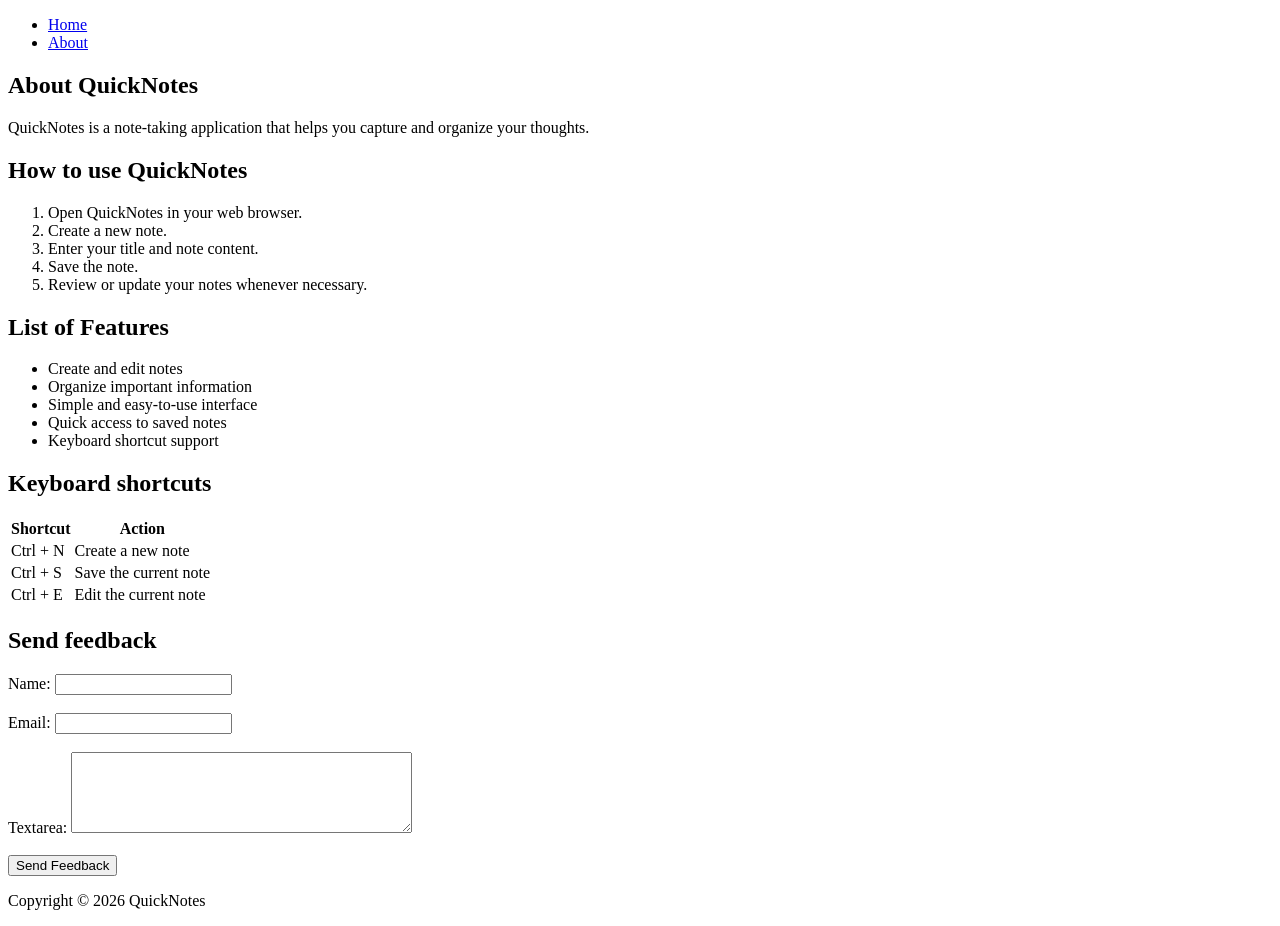
==== about.html @ 76fb6e1e "Day 1 assignment" ====
<!DOCTYPE html>
<html lang="en">
<head>
    <meta charset="UTF-8">
    <meta name="viewport" content="width=device-width, initial-scale=1.0">
    <title>QuickNotes</title>
</head>
<body>
    <header>
        <nav>
            <ul>
                <li><a href="index.html">Home</a></li>
                <li><a href="about.html">About</a></li>
            </ul>
        </nav>
    </header>
    <main>
        <h2>About QuickNotes</h2>
        <p>QuickNotes is a note-taking application that helps you capture and organize your thoughts.</p>
    </main>
     <section>
            <h2>How to use QuickNotes</h2>

            <ol>
                <li>Open QuickNotes in your web browser.</li>
                <li>Create a new note.</li>
                <li>Enter your title and note content.</li>
                <li>Save the note.</li>
                <li>Review or update your notes whenever necessary.</li>
            </ol>
        </section>

        <section>
            <h2>List of Features</h2>

            <ul>
                <li>Create and edit notes</li>
                <li>Organize important information</li>
                <li>Simple and easy-to-use interface</li>
                <li>Quick access to saved notes</li>
                <li>Keyboard shortcut support</li>
            </ul>
        </section>

        <section>
            <h2>Keyboard shortcuts</h2>

            <table>
                <thead>
                    <tr>
                        <th>Shortcut</th>
                        <th>Action</th>
                    </tr>
                </thead>
                <tbody>
                    <tr>
                        <td>Ctrl + N</td>
                        <td>Create a new note</td>
                    </tr>
                    <tr>
                        <td>Ctrl + S</td>
                        <td>Save the current note</td>
                    </tr>
                    <tr>
                        <td>Ctrl + E</td>
                        <td>Edit the current note</td>
                    </tr>
                </tbody>
            </table>
        </section>

        <section>
            <h2>Send feedback</h2>
            <form action="#" method="post">

                <div>
                    <label for="name">Name:</label>
                    <input type="text" id="name" name="name" required>
                </div>

                <br>

                <div>
                    <label for="email">Email:</label>
                    <input type="email" id="email" name="email" required>
                </div>

                <br>

                <div>
                    <label for="feedback">Textarea:</label>
                    <textarea id="feedback" name="feedback" rows="5" cols="40" required></textarea>
                </div>

                <br>

                <button type="submit">Send Feedback</button>

            </form>
            </section>

    <footer>
        <p>Copyright &copy; 2026 QuickNotes</p>
    </footer>
</body>
</html>
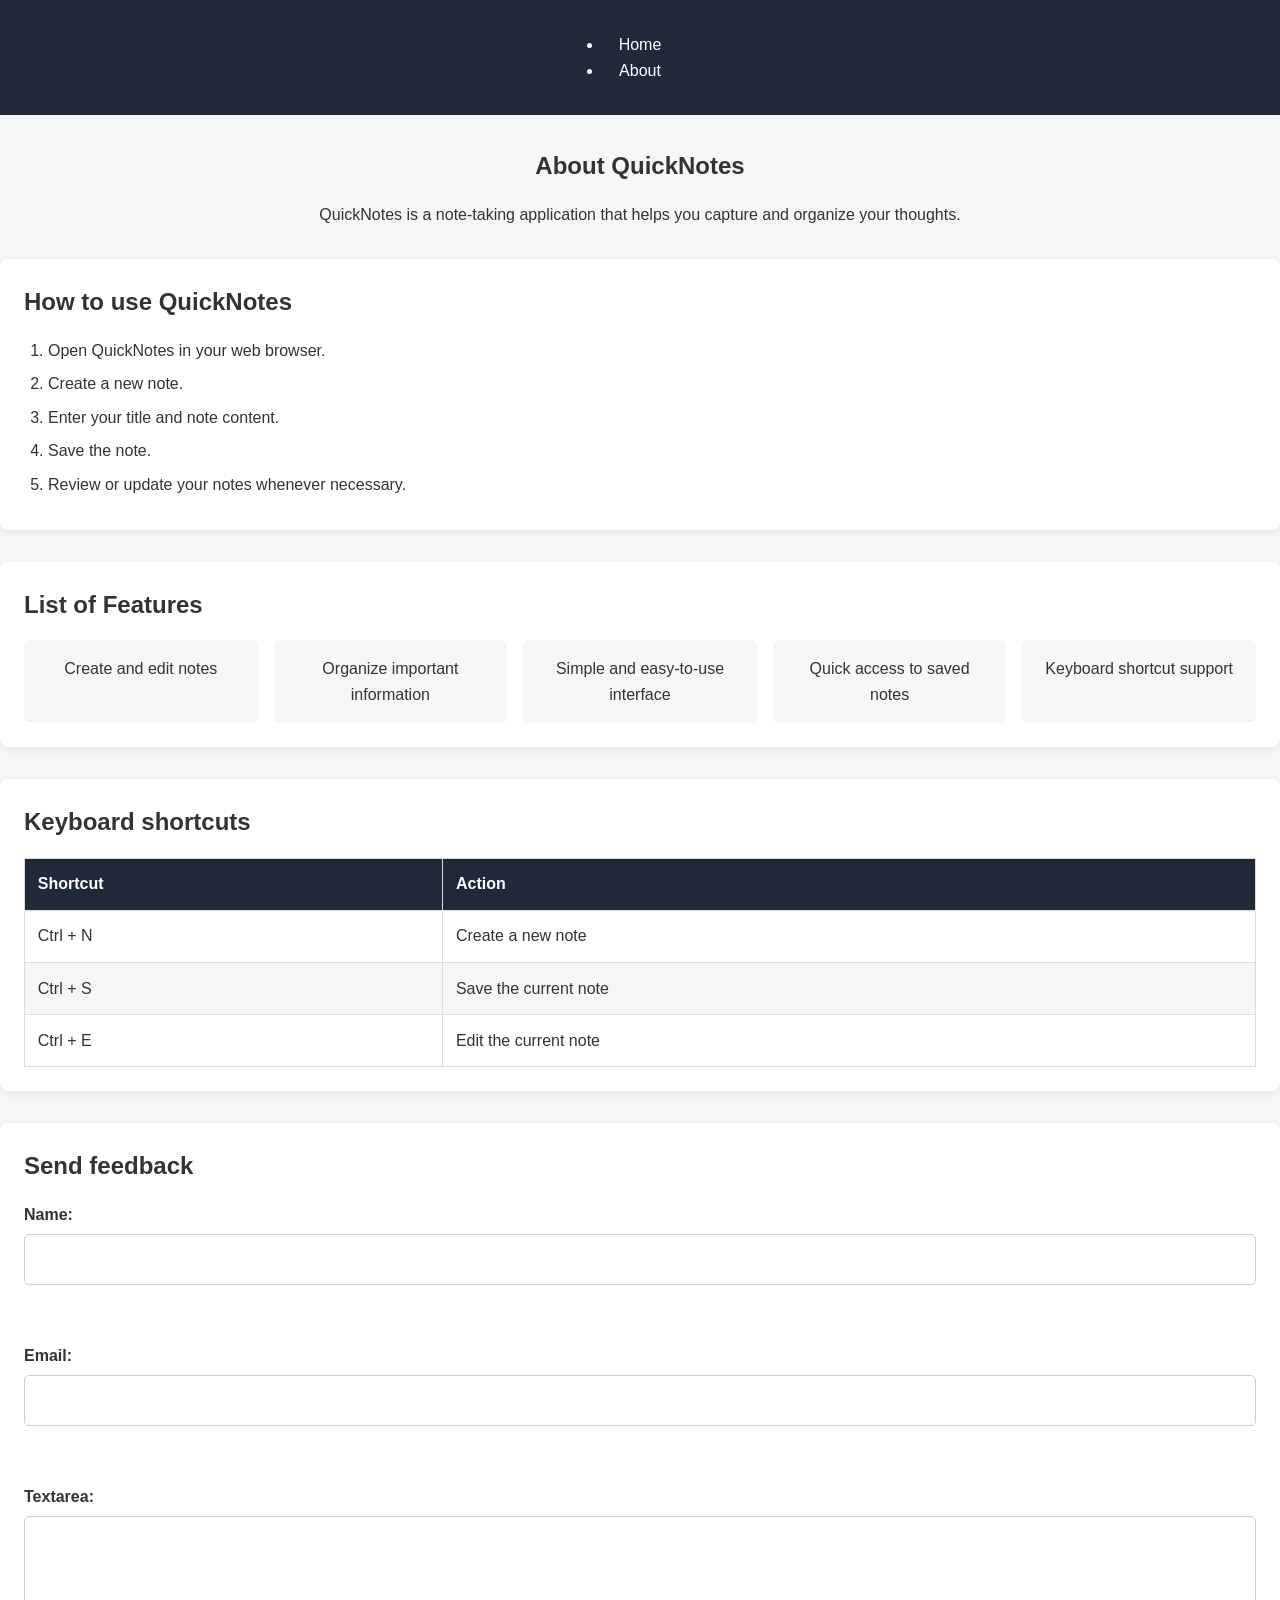
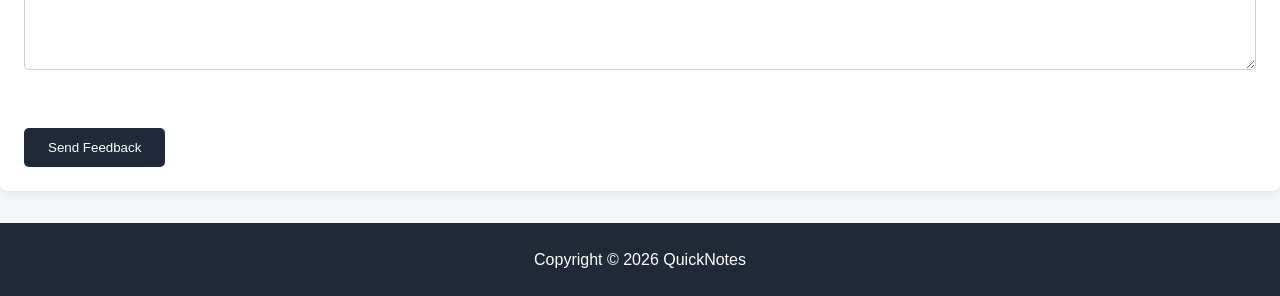
==== commit 23cba7af: "Day 2 assignment" ====
--- a/about.html
+++ b/about.html
@@ -1,106 +1,114 @@
-<!DOCTYPE html>
+<!doctype html>
 <html lang="en">
-<head>
-    <meta charset="UTF-8">
-    <meta name="viewport" content="width=device-width, initial-scale=1.0">
+  <head>
+    <meta charset="UTF-8" />
+    <meta name="viewport" content="width=device-width, initial-scale=1.0" />
     <title>QuickNotes</title>
-</head>
-<body>
+    <link rel="stylesheet" href="style.css" />
+  </head>
+  <body>
     <header>
-        <nav>
-            <ul>
-                <li><a href="index.html">Home</a></li>
-                <li><a href="about.html">About</a></li>
-            </ul>
-        </nav>
+      <nav>
+        <ul>
+          <li><a href="index.html">Home</a></li>
+          <li><a href="about.html">About</a></li>
+        </ul>
+      </nav>
     </header>
     <main>
-        <h2>About QuickNotes</h2>
-        <p>QuickNotes is a note-taking application that helps you capture and organize your thoughts.</p>
+      <h2>About QuickNotes</h2>
+      <p>
+        QuickNotes is a note-taking application that helps you capture and
+        organize your thoughts.
+      </p>
     </main>
-     <section>
-            <h2>How to use QuickNotes</h2>
+    <section>
+      <h2>How to use QuickNotes</h2>
 
-            <ol>
-                <li>Open QuickNotes in your web browser.</li>
-                <li>Create a new note.</li>
-                <li>Enter your title and note content.</li>
-                <li>Save the note.</li>
-                <li>Review or update your notes whenever necessary.</li>
-            </ol>
-        </section>
+      <ol>
+        <li>Open QuickNotes in your web browser.</li>
+        <li>Create a new note.</li>
+        <li>Enter your title and note content.</li>
+        <li>Save the note.</li>
+        <li>Review or update your notes whenever necessary.</li>
+      </ol>
+    </section>
 
-        <section>
-            <h2>List of Features</h2>
+    <section>
+      <h2>List of Features</h2>
 
-            <ul>
-                <li>Create and edit notes</li>
-                <li>Organize important information</li>
-                <li>Simple and easy-to-use interface</li>
-                <li>Quick access to saved notes</li>
-                <li>Keyboard shortcut support</li>
-            </ul>
-        </section>
+      <ul>
+        <li>Create and edit notes</li>
+        <li>Organize important information</li>
+        <li>Simple and easy-to-use interface</li>
+        <li>Quick access to saved notes</li>
+        <li>Keyboard shortcut support</li>
+      </ul>
+    </section>
 
-        <section>
-            <h2>Keyboard shortcuts</h2>
+    <section>
+      <h2>Keyboard shortcuts</h2>
 
-            <table>
-                <thead>
-                    <tr>
-                        <th>Shortcut</th>
-                        <th>Action</th>
-                    </tr>
-                </thead>
-                <tbody>
-                    <tr>
-                        <td>Ctrl + N</td>
-                        <td>Create a new note</td>
-                    </tr>
-                    <tr>
-                        <td>Ctrl + S</td>
-                        <td>Save the current note</td>
-                    </tr>
-                    <tr>
-                        <td>Ctrl + E</td>
-                        <td>Edit the current note</td>
-                    </tr>
-                </tbody>
-            </table>
-        </section>
+      <table>
+        <thead>
+          <tr>
+            <th>Shortcut</th>
+            <th>Action</th>
+          </tr>
+        </thead>
+        <tbody>
+          <tr>
+            <td>Ctrl + N</td>
+            <td>Create a new note</td>
+          </tr>
+          <tr>
+            <td>Ctrl + S</td>
+            <td>Save the current note</td>
+          </tr>
+          <tr>
+            <td>Ctrl + E</td>
+            <td>Edit the current note</td>
+          </tr>
+        </tbody>
+      </table>
+    </section>
 
-        <section>
-            <h2>Send feedback</h2>
-            <form action="#" method="post">
+    <section>
+      <h2>Send feedback</h2>
+      <form action="#" method="post">
+        <div>
+          <label for="name">Name:</label>
+          <input type="text" id="name" name="name" required />
+        </div>
 
-                <div>
-                    <label for="name">Name:</label>
-                    <input type="text" id="name" name="name" required>
-                </div>
+        <br />
 
-                <br>
+        <div>
+          <label for="email">Email:</label>
+          <input type="email" id="email" name="email" required />
+        </div>
 
-                <div>
-                    <label for="email">Email:</label>
-                    <input type="email" id="email" name="email" required>
-                </div>
+        <br />
 
-                <br>
+        <div>
+          <label for="feedback">Textarea:</label>
+          <textarea
+            id="feedback"
+            name="feedback"
+            rows="5"
+            cols="40"
+            required
+          ></textarea>
+        </div>
 
-                <div>
-                    <label for="feedback">Textarea:</label>
-                    <textarea id="feedback" name="feedback" rows="5" cols="40" required></textarea>
-                </div>
+        <br />
 
-                <br>
-
-                <button type="submit">Send Feedback</button>
-
-            </form>
-            </section>
+        <button type="submit">Send Feedback</button>
+      </form>
+    </section>
 
     <footer>
-        <p>Copyright &copy; 2026 QuickNotes</p>
+      <p>Copyright &copy; 2026 QuickNotes</p>
     </footer>
-</body>
-</html>+  </body>
+</html>
--- a/style.css
+++ b/style.css
@@ -0,0 +1,228 @@
+/* Reset */
+* {
+    margin: 0;
+    padding: 0;
+    box-sizing: border-box;
+}
+
+/* Base body styles */
+body {
+    font-family: Arial, sans-serif;
+    line-height: 1.6;
+    background-color: #f4f6f8;
+    color: #333;
+}
+
+/* Header */
+header {
+    background-color: #1f2937;
+    color: white;
+    text-align: center;
+    padding: 2rem;
+}
+
+header h1 {
+    font-size: 2.5rem;
+    margin-bottom: 0.5rem;
+}
+
+header p {
+    font-size: 1.1rem;
+    margin-bottom: 1.5rem;
+}
+
+/* Navigation */
+nav {
+    display: flex;
+    justify-content: center;
+    align-items: center;
+    gap: 2rem;
+}
+
+nav a {
+    color: white;
+    text-decoration: none;
+    padding: 0.5rem 1rem;
+    border-radius: 5px;
+    transition: background-color 0.3s ease, color 0.3s ease;
+}
+
+nav a:hover {
+    background-color: white;
+    color: #1f2937;
+}
+
+/* Main */
+main {
+    max-width: 1000px;
+    margin: 2rem auto;
+    padding: 0 1rem;
+}
+
+main > h2 {
+    text-align: center;
+    margin-bottom: 1rem;
+}
+
+main > p {
+    text-align: center;
+    margin-bottom: 2rem;
+}
+
+/* Sections */
+section {
+    background-color: white;
+    padding: 1.5rem;
+    margin-bottom: 2rem;
+    border-radius: 8px;
+    box-shadow: 0 2px 8px rgba(0, 0, 0, 0.08);
+}
+
+section h2 {
+    margin-bottom: 1rem;
+}
+
+/* How to use list */
+section ol {
+    padding-left: 1.5rem;
+}
+
+section ol li {
+    margin-bottom: 0.5rem;
+}
+
+/* Features grid */
+section ul {
+    list-style: none;
+    display: grid;
+    grid-template-columns: repeat(auto-fit, minmax(180px, 1fr));
+    gap: 1rem;
+}
+
+section ul li {
+    background-color: #f4f6f8;
+    padding: 1rem;
+    border-radius: 6px;
+    text-align: center;
+}
+
+/* Table */
+table {
+    width: 100%;
+    border-collapse: collapse;
+    margin-top: 1rem;
+}
+
+th,
+td {
+    border: 1px solid #ddd;
+    padding: 0.8rem;
+    text-align: left;
+}
+
+th {
+    background-color: #1f2937;
+    color: white;
+}
+
+tr:nth-child(even) {
+    background-color: #f4f6f8;
+}
+
+/* Feedback form */
+form {
+    display: flex;
+    flex-direction: column;
+    gap: 1rem;
+}
+
+form div {
+    display: flex;
+    flex-direction: column;
+}
+
+label {
+    font-weight: bold;
+    margin-bottom: 0.4rem;
+}
+
+input,
+textarea {
+    width: 100%;
+    padding: 0.75rem;
+    border: 1px solid #ccc;
+    border-radius: 5px;
+    font: inherit;
+}
+
+input:focus,
+textarea:focus {
+    outline: none;
+    border-color: #1f2937;
+}
+
+/* Button */
+button {
+    width: fit-content;
+    padding: 0.75rem 1.5rem;
+    border: none;
+    border-radius: 5px;
+    background-color: #1f2937;
+    color: white;
+    cursor: pointer;
+    transition: background-color 0.3s ease, transform 0.2s ease;
+}
+
+button:hover {
+    background-color: #374151;
+    transform: translateY(-2px);
+}
+
+/* Footer */
+footer {
+    text-align: center;
+    background-color: #1f2937;
+    color: white;
+    padding: 1.5rem;
+    margin-top: 2rem;
+}
+
+/* Small screens */
+@media (max-width: 600px) {
+    header {
+        padding: 1.25rem;
+    }
+
+    header h1 {
+        font-size: 1.8rem;
+    }
+
+    header p {
+        font-size: 0.95rem;
+    }
+
+    nav {
+        gap: 0.5rem;
+    }
+
+    nav a {
+        padding: 0.4rem 0.7rem;
+    }
+
+    main {
+        margin: 1rem auto;
+    }
+
+    section {
+        padding: 1rem;
+    }
+
+    table {
+        font-size: 0.9rem;
+    }
+
+    th,
+    td {
+        padding: 0.5rem;
+    }
+}
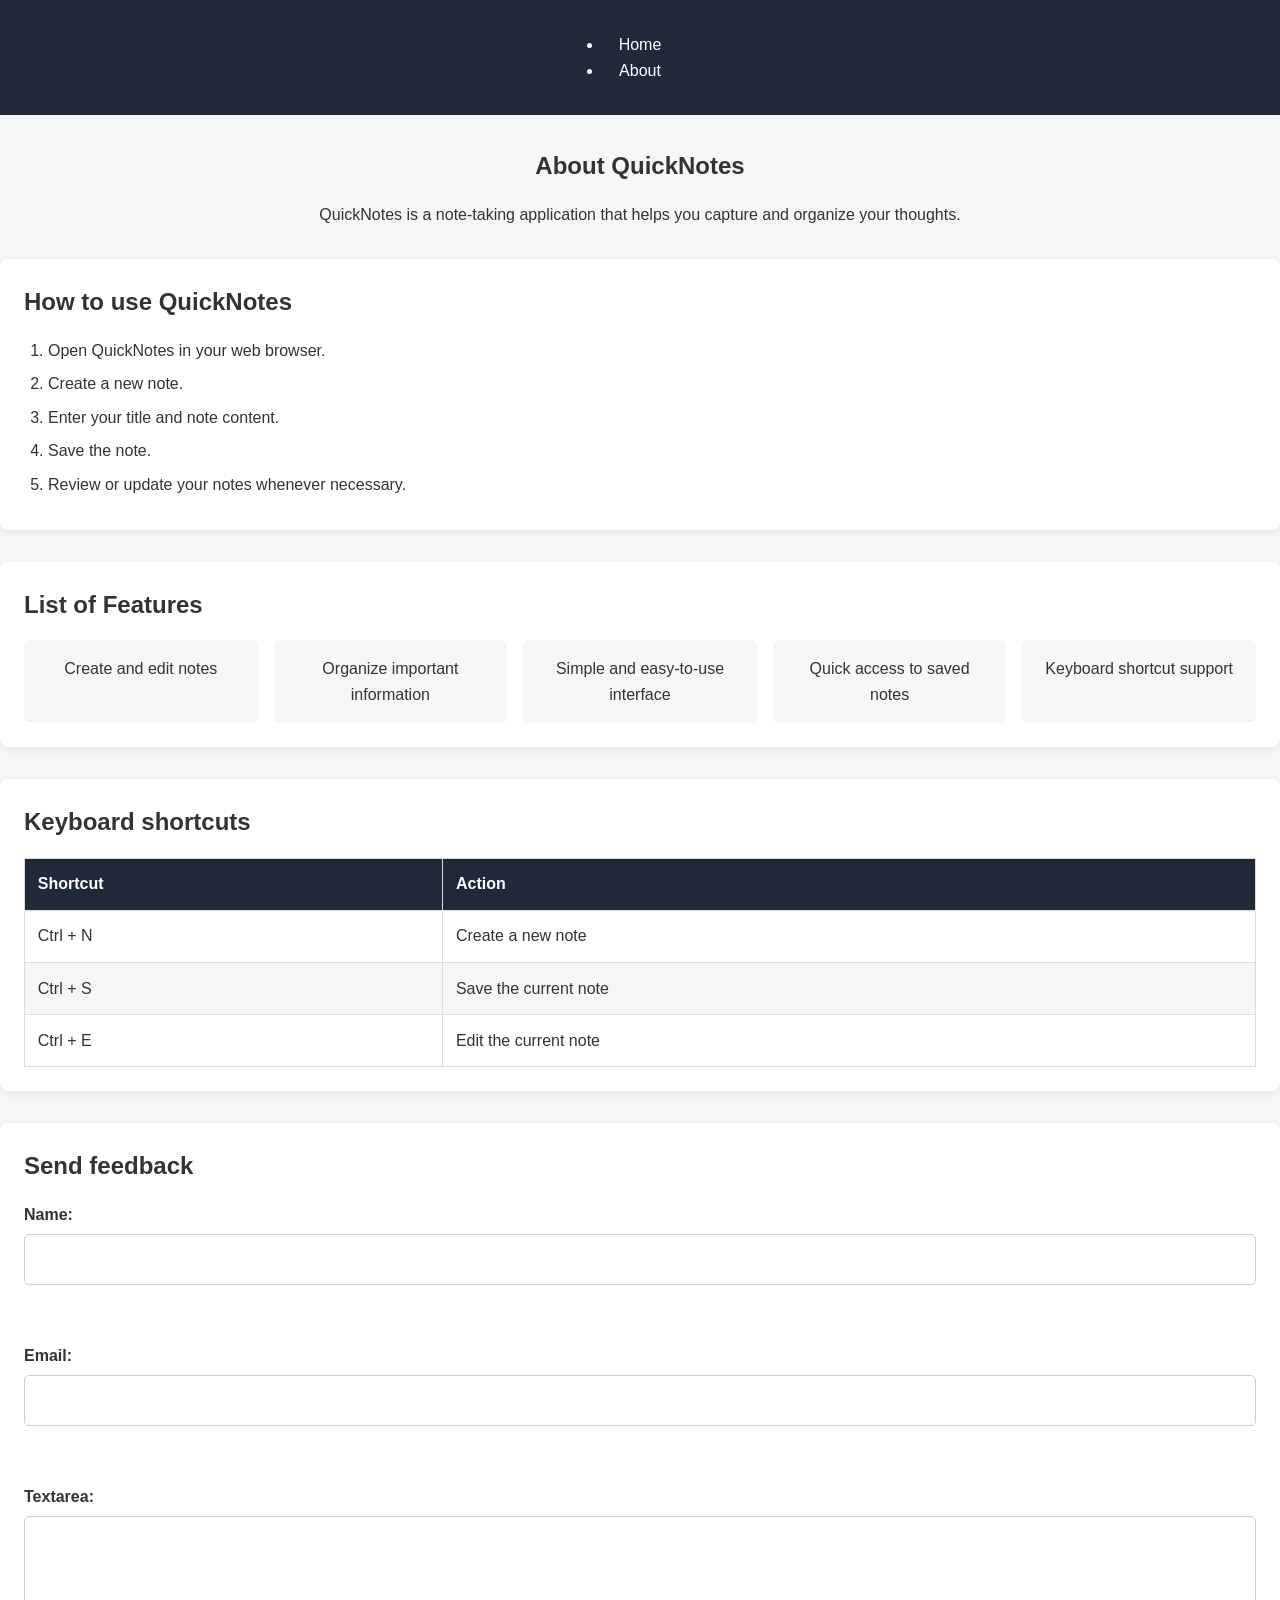
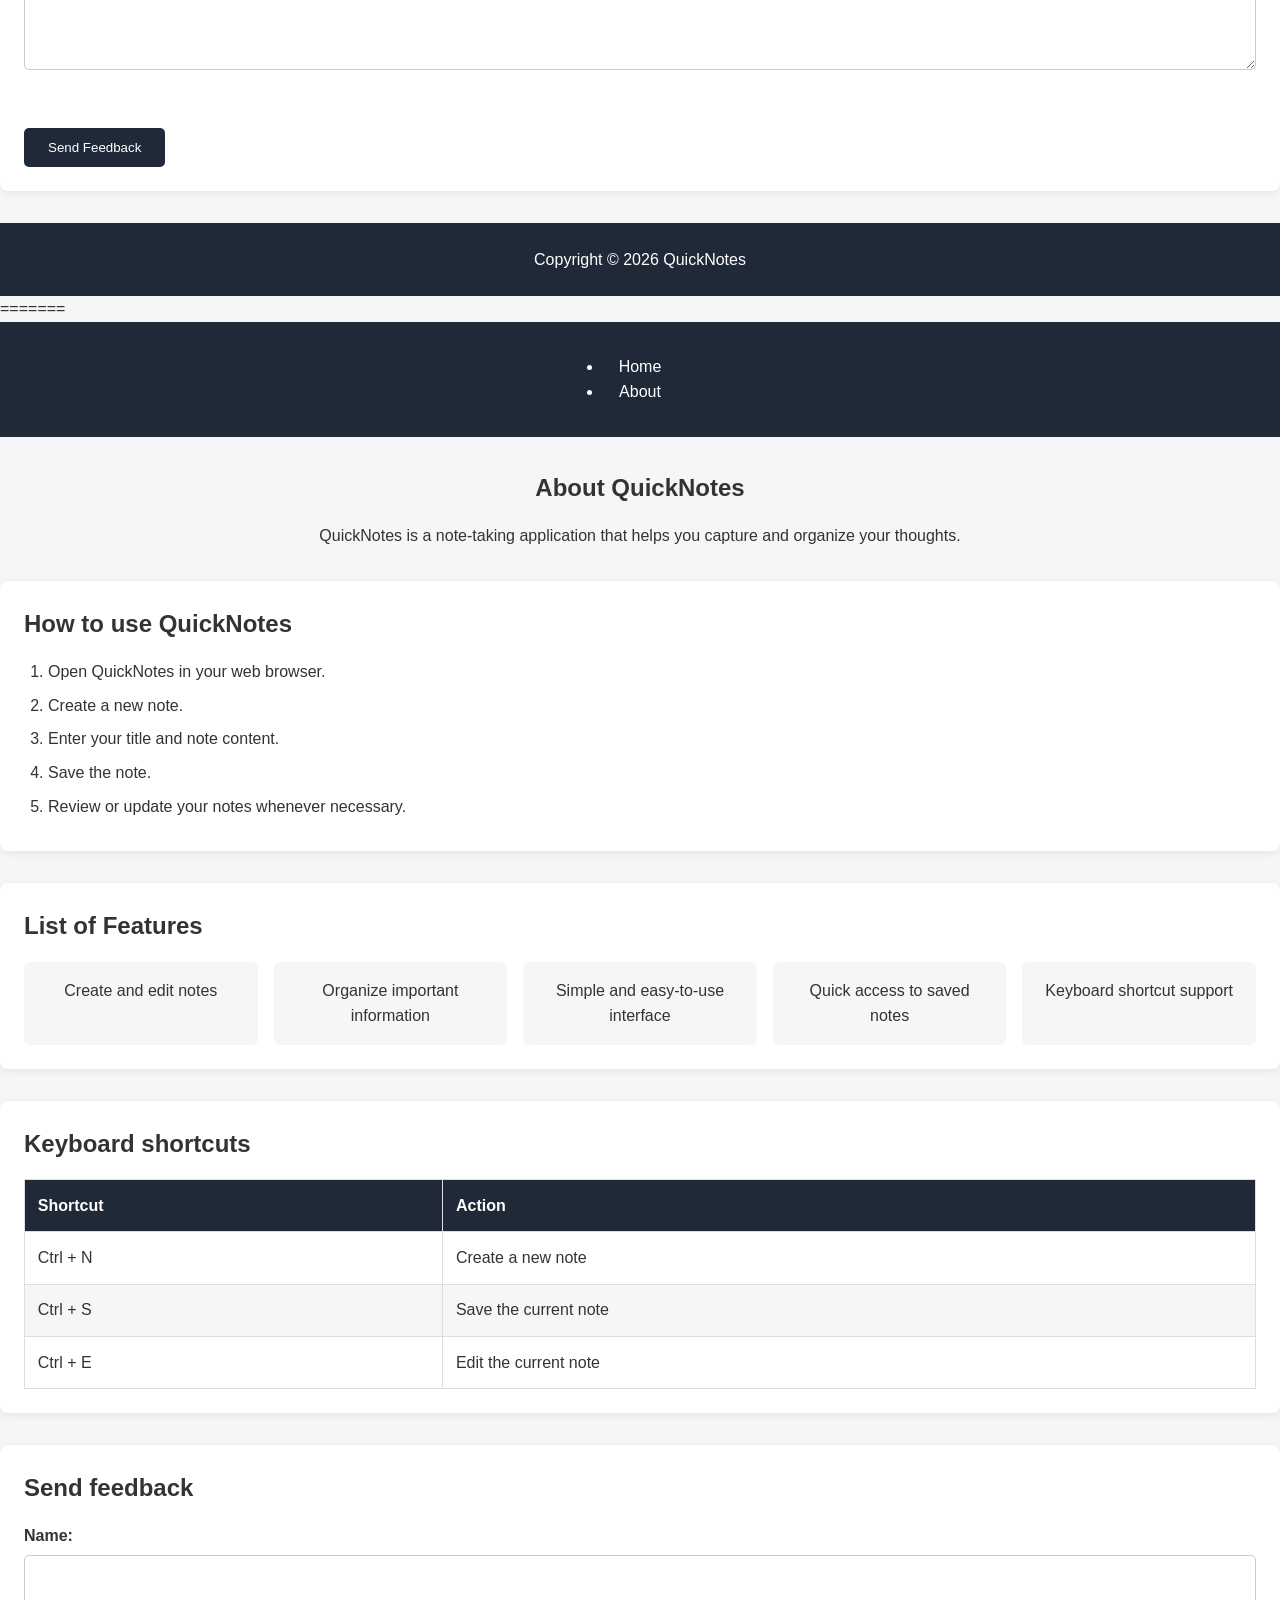
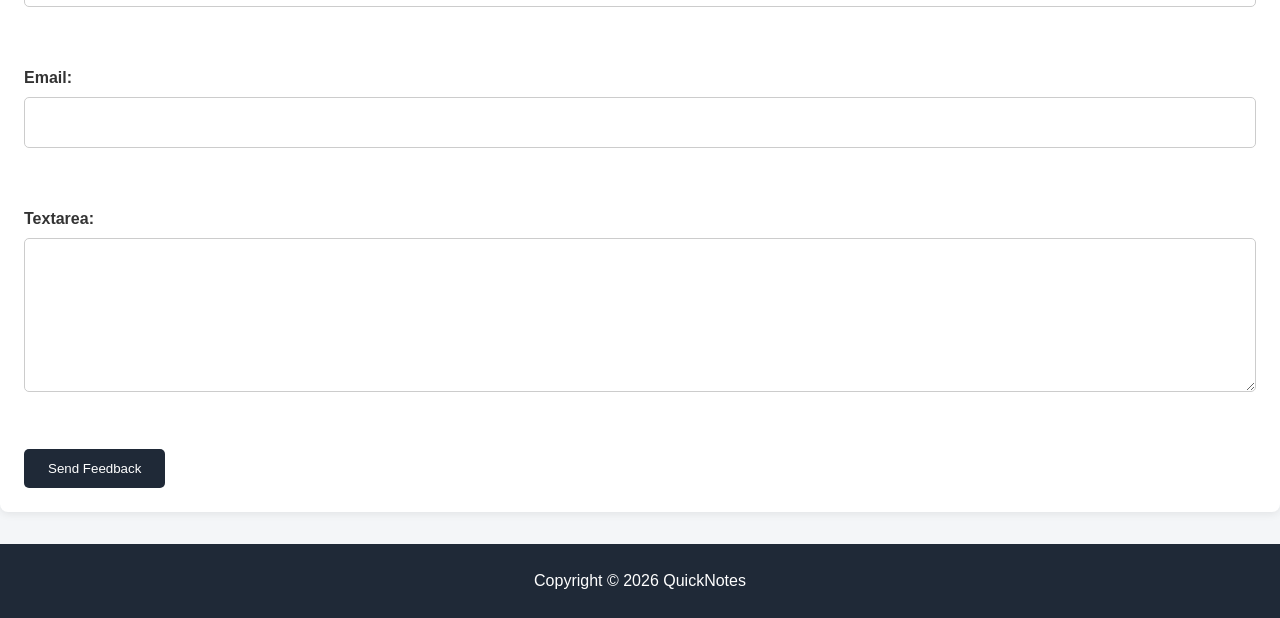
==== commit f2494988: "Day 2 assignment" ====
--- a/about.html
+++ b/about.html
@@ -112,3 +112,110 @@
     </footer>
   </body>
 </html>
+=======
+<!DOCTYPE html>
+<html lang="en">
+<head>
+    <meta charset="UTF-8">
+    <meta name="viewport" content="width=device-width, initial-scale=1.0">
+    <title>QuickNotes</title>
+</head>
+<body>
+    <header>
+        <nav>
+            <ul>
+                <li><a href="index.html">Home</a></li>
+                <li><a href="about.html">About</a></li>
+            </ul>
+        </nav>
+    </header>
+    <main>
+        <h2>About QuickNotes</h2>
+        <p>QuickNotes is a note-taking application that helps you capture and organize your thoughts.</p>
+    </main>
+     <section>
+            <h2>How to use QuickNotes</h2>
+
+            <ol>
+                <li>Open QuickNotes in your web browser.</li>
+                <li>Create a new note.</li>
+                <li>Enter your title and note content.</li>
+                <li>Save the note.</li>
+                <li>Review or update your notes whenever necessary.</li>
+            </ol>
+        </section>
+
+        <section>
+            <h2>List of Features</h2>
+
+            <ul>
+                <li>Create and edit notes</li>
+                <li>Organize important information</li>
+                <li>Simple and easy-to-use interface</li>
+                <li>Quick access to saved notes</li>
+                <li>Keyboard shortcut support</li>
+            </ul>
+        </section>
+
+        <section>
+            <h2>Keyboard shortcuts</h2>
+
+            <table>
+                <thead>
+                    <tr>
+                        <th>Shortcut</th>
+                        <th>Action</th>
+                    </tr>
+                </thead>
+                <tbody>
+                    <tr>
+                        <td>Ctrl + N</td>
+                        <td>Create a new note</td>
+                    </tr>
+                    <tr>
+                        <td>Ctrl + S</td>
+                        <td>Save the current note</td>
+                    </tr>
+                    <tr>
+                        <td>Ctrl + E</td>
+                        <td>Edit the current note</td>
+                    </tr>
+                </tbody>
+            </table>
+        </section>
+
+        <section>
+            <h2>Send feedback</h2>
+            <form action="#" method="post">
+
+                <div>
+                    <label for="name">Name:</label>
+                    <input type="text" id="name" name="name" required>
+                </div>
+
+                <br>
+
+                <div>
+                    <label for="email">Email:</label>
+                    <input type="email" id="email" name="email" required>
+                </div>
+
+                <br>
+
+                <div>
+                    <label for="feedback">Textarea:</label>
+                    <textarea id="feedback" name="feedback" rows="5" cols="40" required></textarea>
+                </div>
+
+                <br>
+
+                <button type="submit">Send Feedback</button>
+
+            </form>
+            </section>
+
+    <footer>
+        <p>Copyright &copy; 2026 QuickNotes</p>
+    </footer>
+</body>
+</html>
